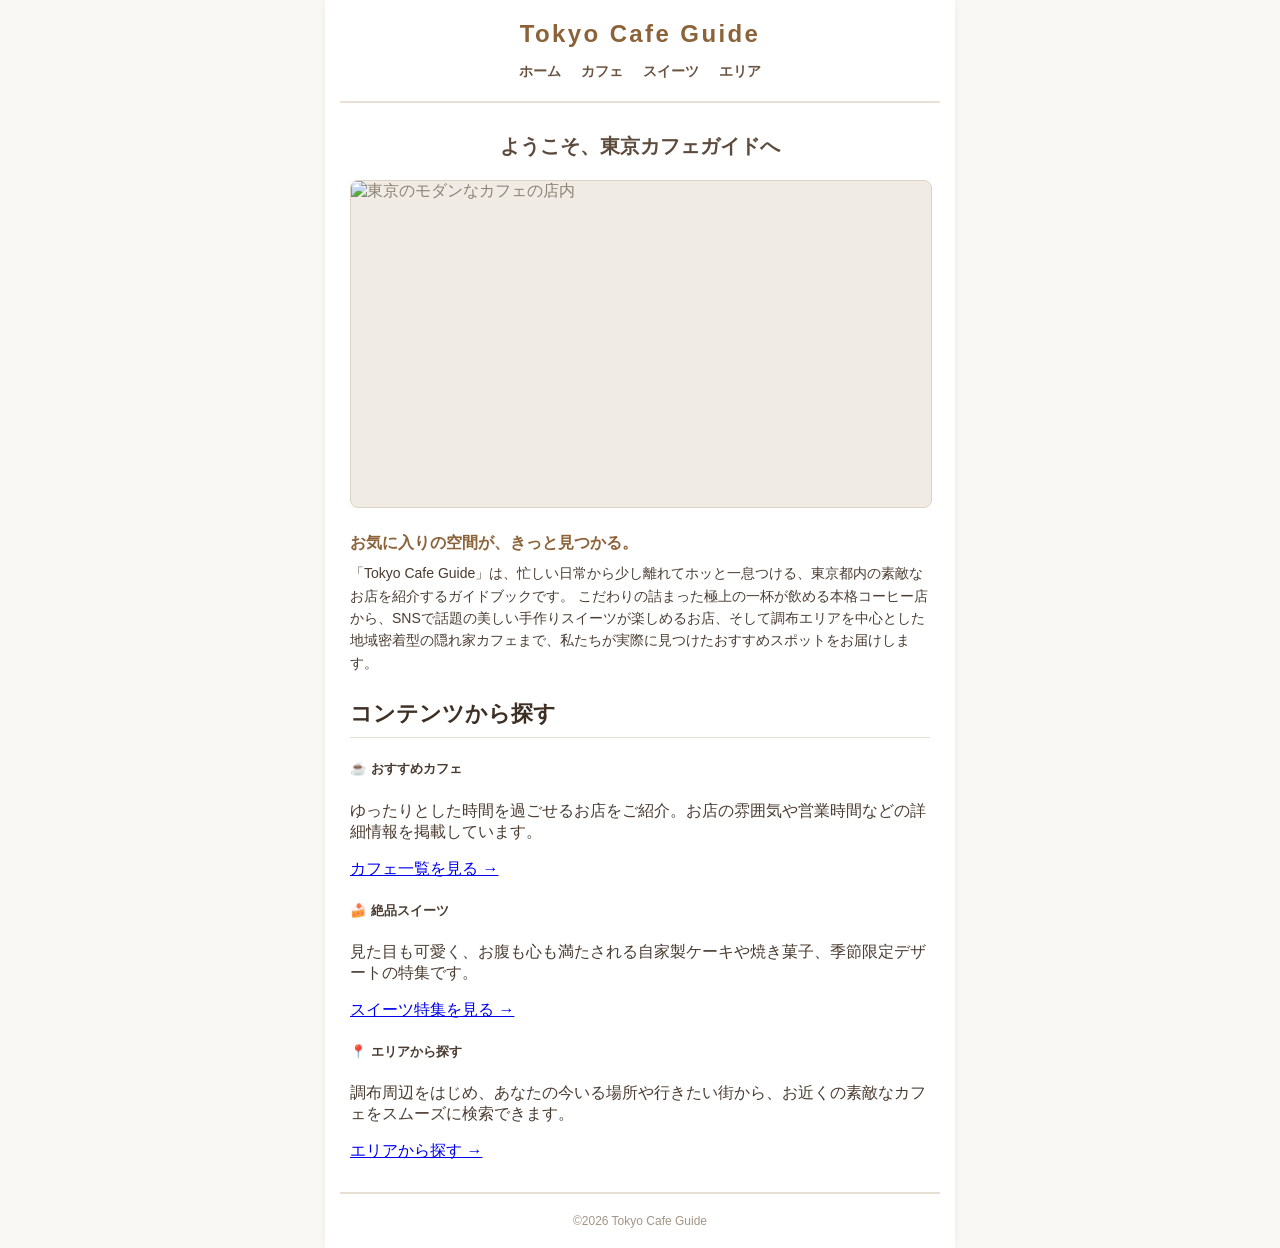
==== index.html @ 563b36a8 "feat:index,cafe,cafe2" ====
<!DOCTYPE html>
<html lang="ja">
<head>
<meta charset="utf-8">
<title>Tokyo Cafe Guide - ホーム</title>
<link rel="stylesheet" href="style.css">
</head>
<body>
<div class="cafe-container">
  <!-- ヘッダーとナビゲーション -->
  <header class="cafe-header">
    <h1 class="site-title">Tokyo Cafe Guide</h1>
    <nav class="cafe-nav">
      <a href="index.html" class="active">ホーム</a>
      <a href="cafe.html">カフェ</a>
      <a href="http://www.edu.cc.uec.ac.jp/~a2624002/sweets.html">スイーツ</a>
      <a href="http://www.edu.cc.uec.ac.jp/~w2624028/area.html">エリア</a>
    </nav>
  </header>

  <!-- メインコンテンツ -->
  <main class="cafe-content">
    <h2 class="page-title">ようこそ、東京カフェガイドへ</h2>

    <!-- メインビジュアルエリア -->
    <div class="photo-area">
      <img class="photo-placeholder" src="index.png" alt="東京のモダンなカフェの店内">
    </div>

    <!-- コンセプト紹介 -->
    <div class="recommend-section">
      <h4 class="section-title">お気に入りの空間が、きっと見つかる。</h4>
      <p class="section-text">
        「Tokyo Cafe Guide」は、忙しい日常から少し離れてホッと一息つける、東京都内の素敵なお店を紹介するガイドブックです。
        こだわりの詰まった極上の一杯が飲める本格コーヒー店から、SNSで話題の美しい手作りスイーツが楽しめるお店、そして調布エリアを中心とした地域密着型の隠れ家カフェまで、私たちが実際に見つけたおすすめスポットをお届けします。
      </p>
    </div>

    <!-- コンテンツ紹介（特集リンク） -->
    <div class="features-section">
      <h3 class="shop-name">コンテンツから探す</h3>
      
      <div class="feature-grid">
        <div class="feature-card">
          <h5>☕ おすすめカフェ</h5>
          <p>ゆったりとした時間を過ごせるお店をご紹介。お店の雰囲気や営業時間などの詳細情報を掲載しています。</p>
          <a href="cafe.html" class="feature-link">カフェ一覧を見る →</a>
        </div>

        <div class="feature-card">
          <h5>🍰 絶品スイーツ</h5>
          <p>見た目も可愛く、お腹も心も満たされる自家製ケーキや焼き菓子、季節限定デザートの特集です。</p>
          <a href="http://www.edu.cc.uec.ac.jp/~a2624002/sweets.html" class="feature-link">スイーツ特集を見る →</a>
        </div>

        <div class="feature-card">
          <h5>📍 エリアから探す</h5>
          <p>調布周辺をはじめ、あなたの今いる場所や行きたい街から、お近くの素敵なカフェをスムーズに検索できます。</p>
          <a href="http://www.edu.cc.uec.ac.jp/~w2624028/area.html" class="feature-link">エリアから探す →</a>
        </div>
      </div>
    </div>
  </main>

  <!-- フッター -->
  <footer class="cafe-footer">
    <p>©2026 Tokyo Cafe Guide</p>
  </footer>
</div>
</body>
</html>
---- style.css ----
/* 全体のリセットと基本フォント設定 */
body {
  margin: 0;
  padding: 0;
  font-family: "Helvetica Neue", Arial, "Hiragino Kaku Gothic ProN", "Hiragino Sans", Meiryo, sans-serif;
  background-color: #faf8f5; /* 柔らかいオフホワイト */
  color: #4a3c31; /* 優しいダークブラウン */
}

/* 全体を中央に寄せるコンテナ */
.cafe-container {
  max-width: 600px; /* スマートフォン〜タブレットに最適な幅 */
  margin: 0 auto;
  padding: 0 15px;
  background-color: #ffffff;
  box-shadow: 0 0 10px rgba(0, 0, 0, 0.05);
  min-height: 100vh;
  display: flex;
  flex-direction: column;
}

/* ヘッダー */
.cafe-header {
  text-align: center;
  padding: 20px 0;
  border-bottom: 2px solid #e8e0d5;
}

.site-title {
  margin: 0 0 15px 0;
  font-size: 24px;
  letter-spacing: 0.1em;
  color: #8c6239; /* カフェラテ風のブラウン */
}

/* ナビゲーション */
.cafe-nav {
  display: flex;
  justify-content: center;
  gap: 20px;
}

.cafe-nav a {
  text-decoration: none;
  color: #6b5341;
  font-size: 14px;
  font-weight: bold;
}

.cafe-nav a:hover {
  color: #8c6239;
}

/* メインコンテンツ */
.cafe-content {
  flex: 1; /* フッターを最下部に固定するため */
  padding: 30px 10px;
}

.page-title {
  font-size: 20px;
  margin-top: 0;
  margin-bottom: 20px;
  text-align: center;
  color: #5c4a3c;
}

/* 写真エリア */
.photo-area {
  margin-bottom: 25px;
}

.photo-placeholder {
  width: 100%;
  aspect-ratio: 16 / 9; /* 横長でお洒落に見える比率 */
  background-color: #f0ebe4;
  border: 1px solid #dcd3c7;
  border-radius: 8px; /* 少し角を丸く */
  display: flex;
  align-items: center;
  justify-content: center;
  color: #8c8275;
  font-size: 16px;
}

/* 店名 */
.shop-name {
  font-size: 22px;
  margin: 0 0 15px 0;
  padding-bottom: 8px;
  border-bottom: 1px solid #e8e0d5;
  color: #3d2f24;
}

/* おすすめ・情報セクション */
.recommend-section, .info-section {
  margin-bottom: 25px;
}

.section-title {
  font-size: 16px;
  margin: 0 0 8px 0;
  color: #8c6239;
}

.section-text {
  font-size: 14px;
  line-height: 1.6;
  margin: 0;
}

.info-section p {
  font-size: 14px;
  margin: 6px 0;
}

/* ページネーション（前へ / 次へ） */
.pagination {
  display: flex;
  justify-content: space-between;
  align-items: center;
  padding: 20px 0;
  border-top: 1px solid #e8e0d5;
  margin-top: 40px;
}

.pagination a {
  text-decoration: none;
  color: #8c6239;
  font-size: 14px;
  font-weight: bold;
}

.pagination a:hover {
  text-decoration: underline;
}

/* フッター */
.cafe-footer {
  text-align: center;
  padding: 20px 0;
  border-top: 2px solid #e8e0d5;
  font-size: 12px;
  color: #a39585;
}

.cafe-footer p {
  margin: 0;
}
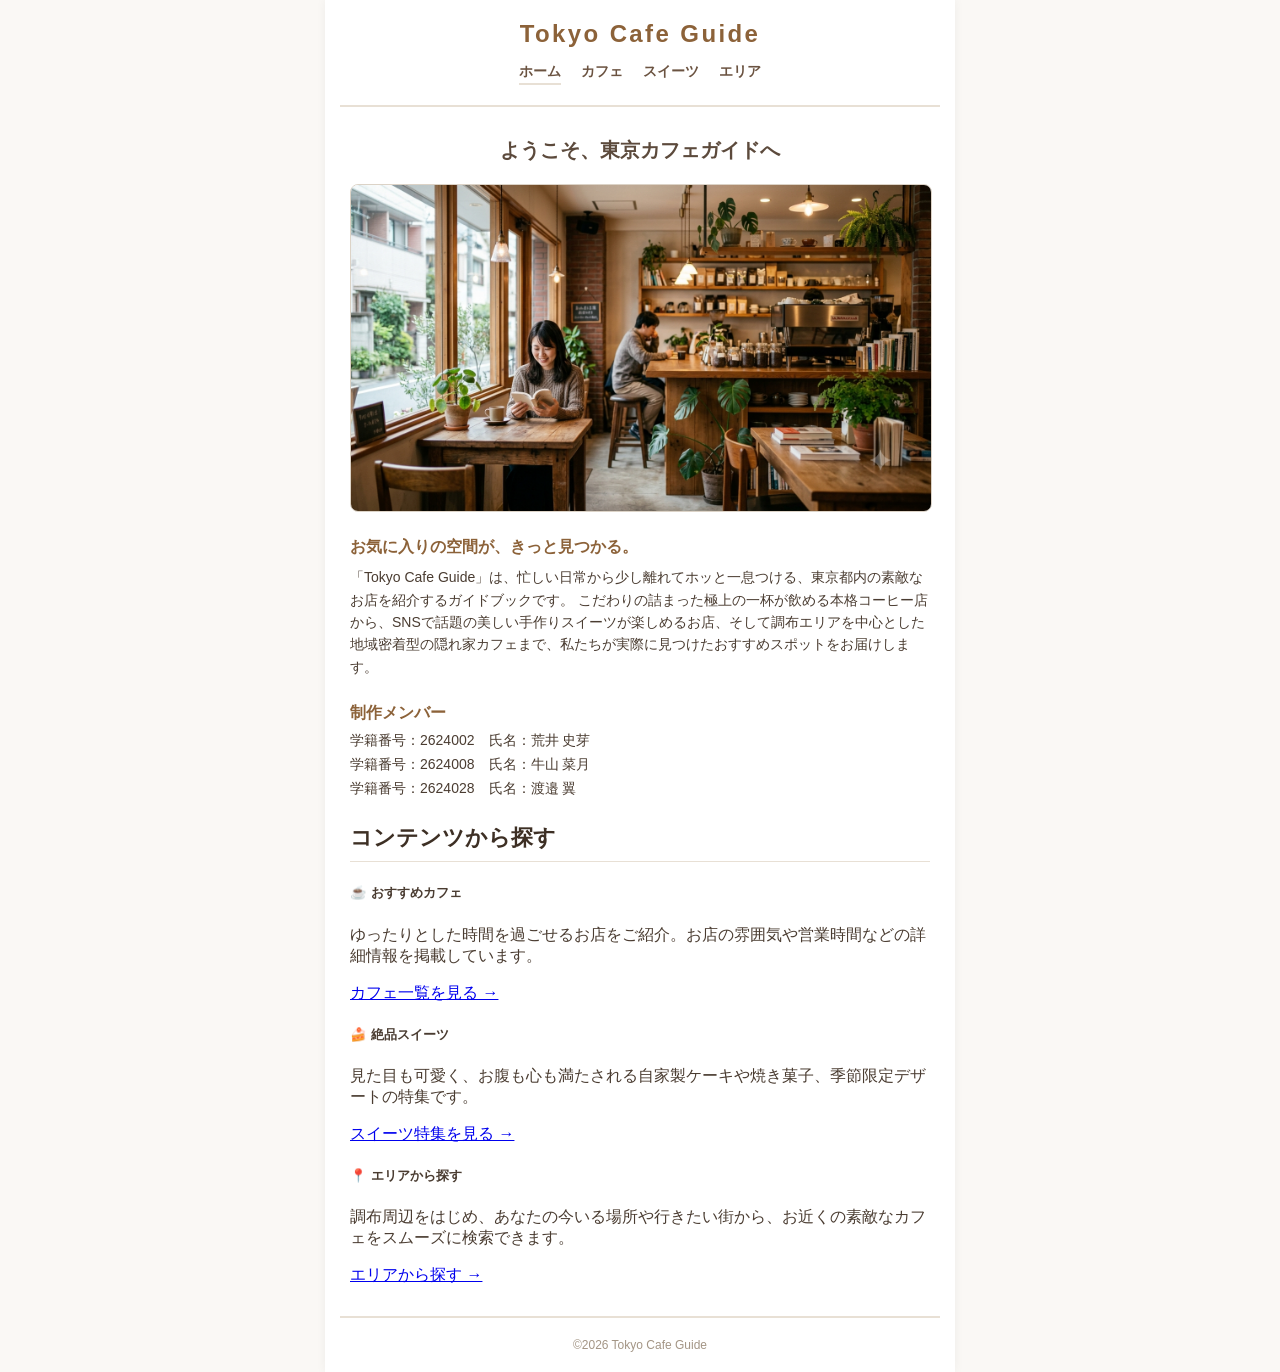
==== commit 723bc581: "add photos, creaters and class=active to cafe" ====
--- a/index.html
+++ b/index.html
@@ -13,8 +13,8 @@
     <nav class="cafe-nav">
       <a href="index.html" class="active">ホーム</a>
       <a href="cafe.html">カフェ</a>
-      <a href="http://www.edu.cc.uec.ac.jp/~a2624002/sweets.html">スイーツ</a>
-      <a href="http://www.edu.cc.uec.ac.jp/~w2624028/area.html">エリア</a>
+      <a href="sweets.html">スイーツ</a>
+      <a href="area.html">エリア</a>
     </nav>
   </header>
 
@@ -36,6 +36,14 @@
       </p>
     </div>
 
+    <!-- 製作者 -->
+    <div class="info-section">
+      <h4 class="section-title">制作メンバー</h4>
+      <p>学籍番号：2624002　氏名：荒井 史芽</p>
+      <p>学籍番号：2624008　氏名：牛山 菜月</p>
+      <p>学籍番号：2624028　氏名：渡邉 翼</p>
+    </div>
+
     <!-- コンテンツ紹介（特集リンク） -->
     <div class="features-section">
       <h3 class="shop-name">コンテンツから探す</h3>
@@ -50,13 +58,13 @@
         <div class="feature-card">
           <h5>🍰 絶品スイーツ</h5>
           <p>見た目も可愛く、お腹も心も満たされる自家製ケーキや焼き菓子、季節限定デザートの特集です。</p>
-          <a href="http://www.edu.cc.uec.ac.jp/~a2624002/sweets.html" class="feature-link">スイーツ特集を見る →</a>
+          <a href="sweets.html" class="feature-link">スイーツ特集を見る →</a>
         </div>
 
         <div class="feature-card">
           <h5>📍 エリアから探す</h5>
           <p>調布周辺をはじめ、あなたの今いる場所や行きたい街から、お近くの素敵なカフェをスムーズに検索できます。</p>
-          <a href="http://www.edu.cc.uec.ac.jp/~w2624028/area.html" class="feature-link">エリアから探す →</a>
+          <a href="area.html" class="feature-link">エリアから探す →</a>
         </div>
       </div>
     </div>
--- a/style.css
+++ b/style.css
@@ -49,6 +49,12 @@
 
 .cafe-nav a:hover {
   color: #8c6239;
+}
+
+.active {
+  color: #8c6239; 
+  border-bottom: 2px solid #e8e0d5; 
+  padding-bottom: 2px;
 }
 
 /* メインコンテンツ */
@@ -146,4 +152,4 @@
 
 .cafe-footer p {
   margin: 0;
-}
+}
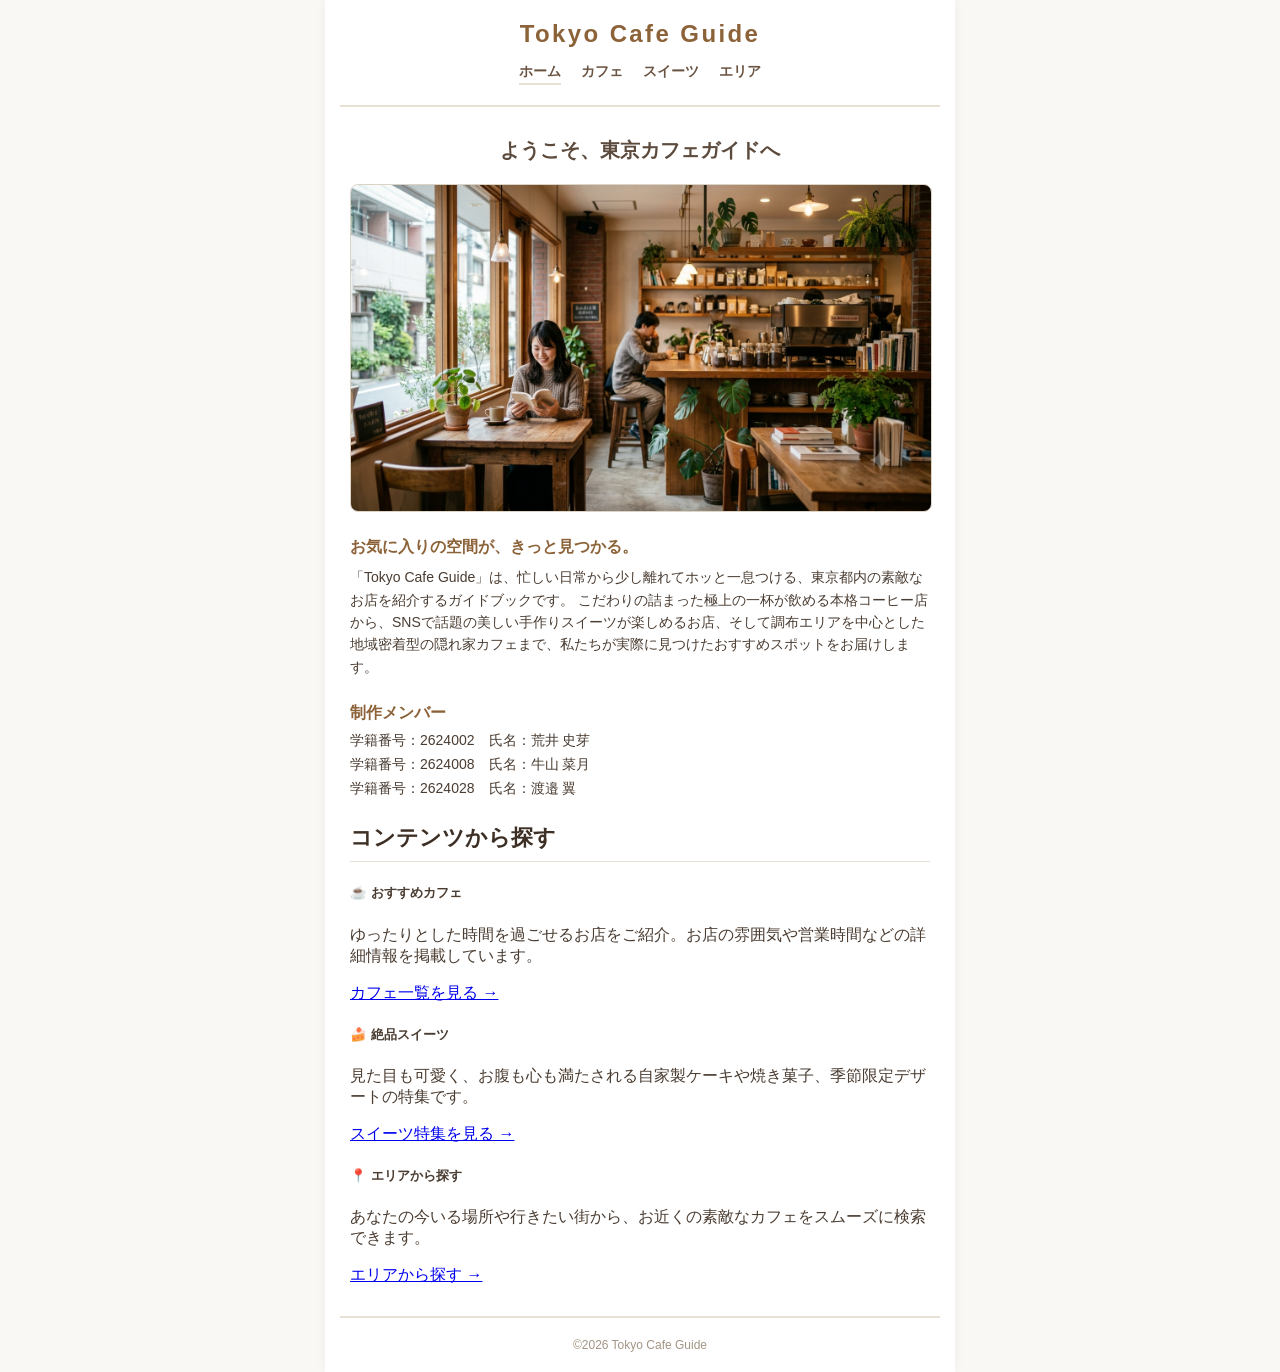
==== commit 91a208a8: "エリアに調布がないのでindexのエリアから探すの文言から削除" ====
--- a/index.html
+++ b/index.html
@@ -63,7 +63,7 @@
 
         <div class="feature-card">
           <h5>📍 エリアから探す</h5>
-          <p>調布周辺をはじめ、あなたの今いる場所や行きたい街から、お近くの素敵なカフェをスムーズに検索できます。</p>
+          <p>あなたの今いる場所や行きたい街から、お近くの素敵なカフェをスムーズに検索できます。</p>
           <a href="area.html" class="feature-link">エリアから探す →</a>
         </div>
       </div>
